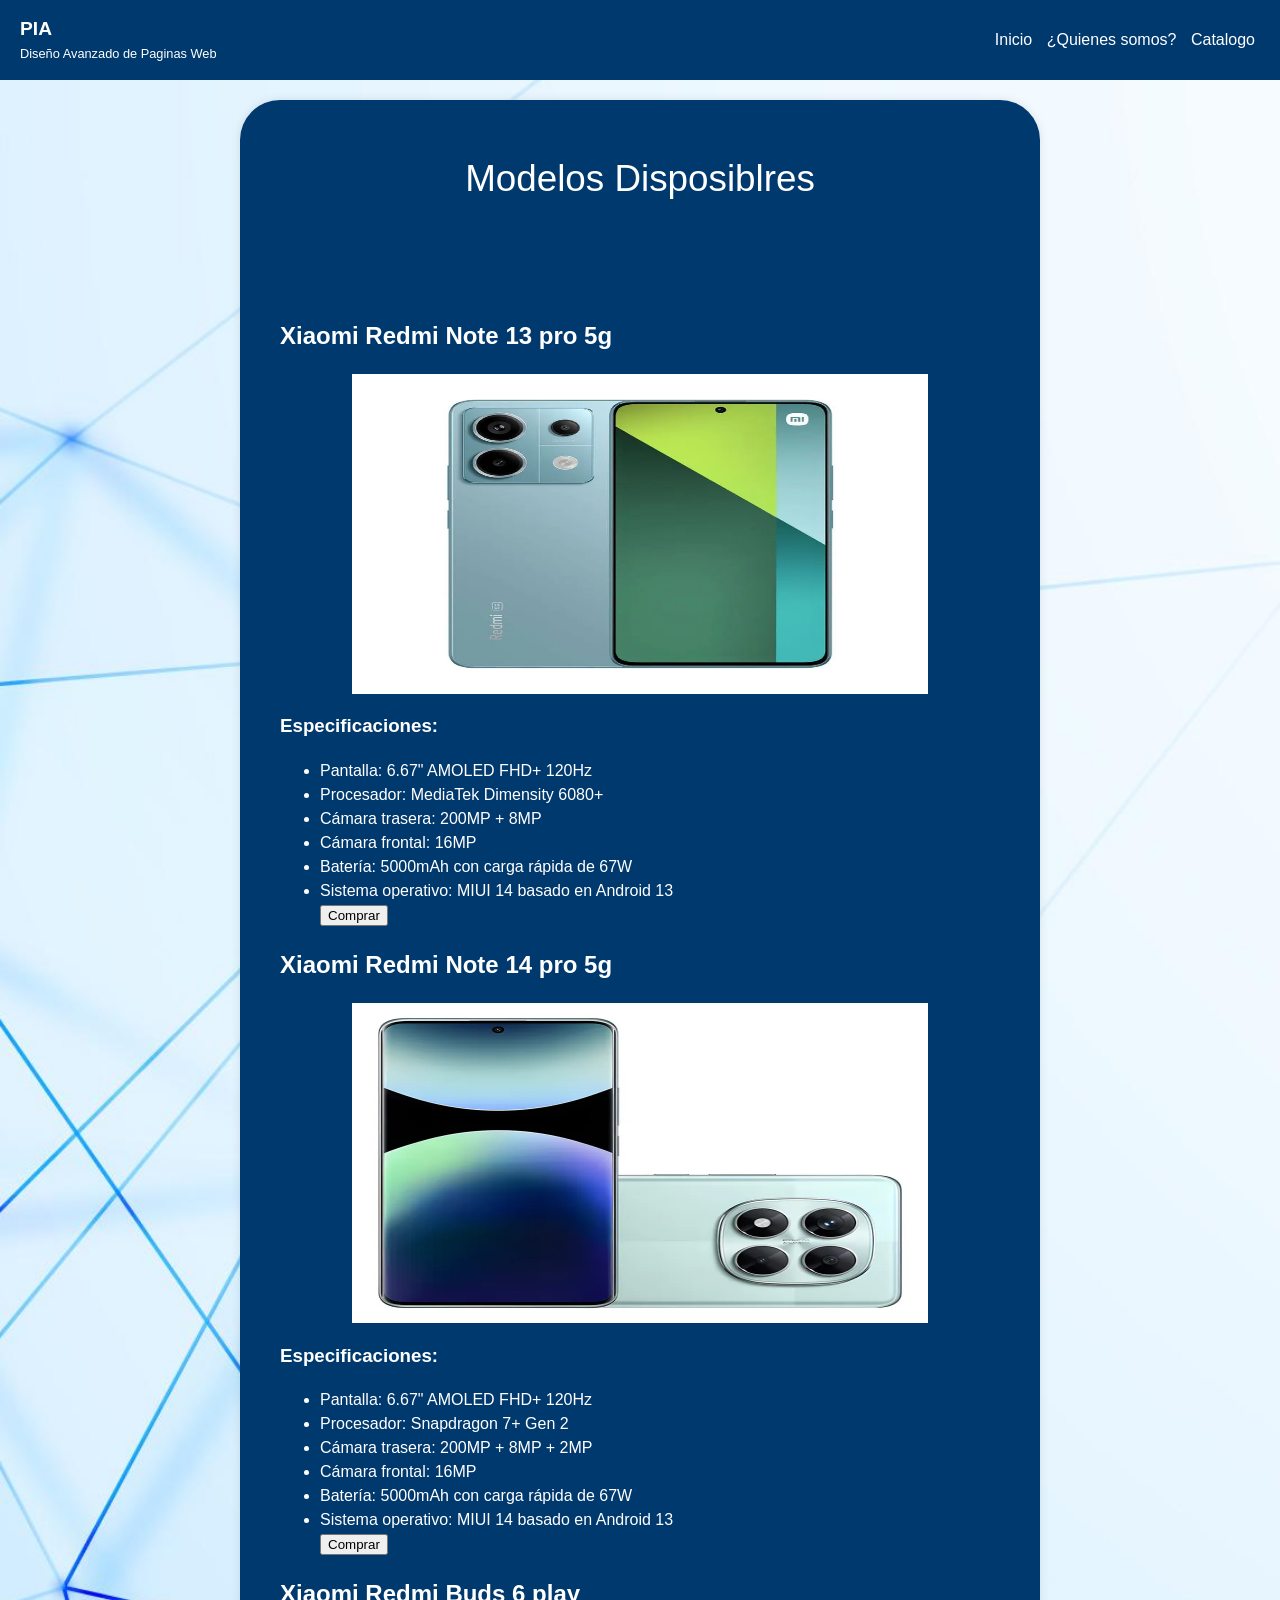
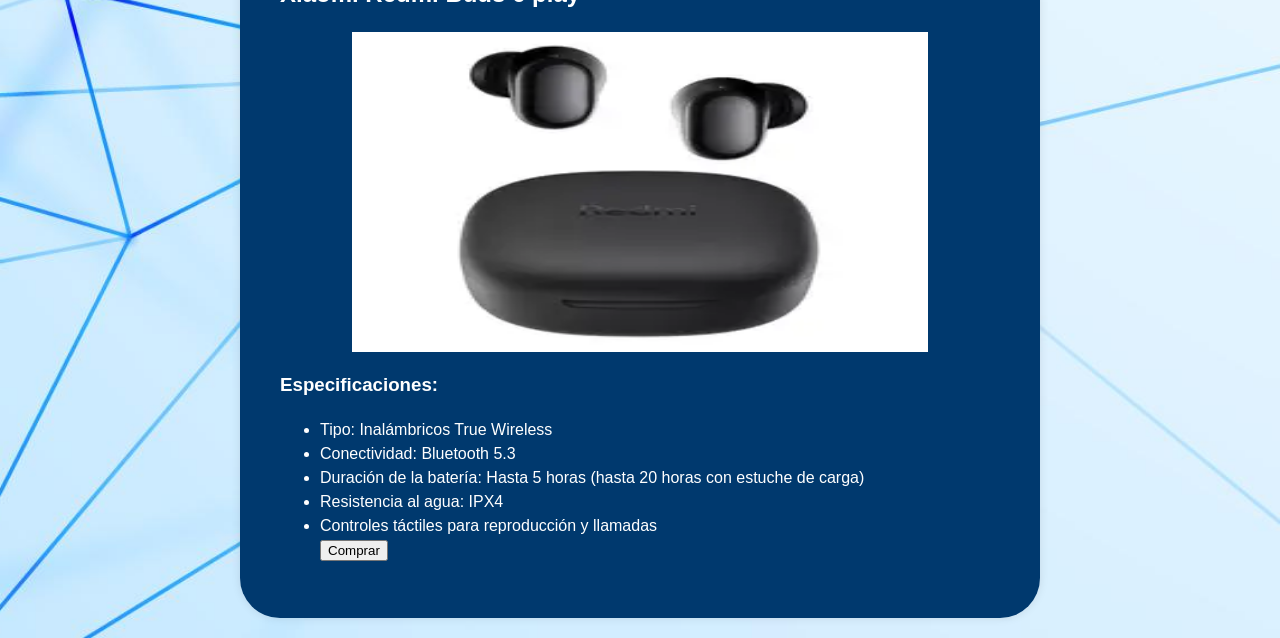
==== catalogo.html @ 2ade406b "primer version 1.0" ====
<!DOCTYPE html>
<html lang="es">
<head>
<meta charset="UTF-8">
<title>TechMobile</title>
<link rel="stylesheet" href="styles.css">
</head>
<body>
<header id="main-header">
    <a id="logo-header" href="index.html">
        <span class="site-name">PIA</span>
        <span class="site-desc">Diseño Avanzado de Paginas Web</span>
    </a>
    <nav>
        <ul>
            <li><a href="index.html">Inicio</a></li>
            <li><a href="somos.html">¿Quienes somos?</a></li>
            <li><a href="catalogo.html">Catalogo</a></li>
        </ul>
    </nav>
    </header>
    <section id="main-content">
        <article>
            <header>
                <h1>Modelos Disposiblres</h1>
            </header>
            <div class="content">
                <h2>Xiaomi Redmi Note 13 pro 5g</h2>
                <img src="Resursos/redmi13pro.webp" alt="Xiaomi Redmi Note 13 pro 5g">
                <h3>Especificaciones:</h3>
                <ul>
                    <li>Pantalla: 6.67" AMOLED FHD+ 120Hz</li>
                    <li>Procesador: MediaTek Dimensity 6080+</li>
                    <li>Cámara trasera: 200MP + 8MP</li>
                    <li>Cámara frontal: 16MP</li>
                    <li>Batería: 5000mAh con carga rápida de 67W</li>
                    <li>Sistema operativo: MIUI 14 basado en Android 13</li>
                    <button class="button" id="buy" onclick="window.location.href='compra.html'">Comprar</button>
                </ul>
                <h2>Xiaomi Redmi Note 14 pro 5g</h2>
                <img src="Resursos/redmi14pro.webp" alt="Xiaomi Redmi Note 14 pro 5g">
                <h3>Especificaciones:</h3>
                <ul>
                    <li>Pantalla: 6.67" AMOLED FHD+ 120Hz</li>
                    <li>Procesador: Snapdragon 7+ Gen 2</li>
                    <li>Cámara trasera: 200MP + 8MP + 2MP</li>
                    <li>Cámara frontal: 16MP</li>
                    <li>Batería: 5000mAh con carga rápida de 67W</li>
                    <li>Sistema operativo: MIUI 14 basado en Android 13</li>
                    <button class="button" id="buy" onclick="window.location.href='compra.html'">Comprar</button>
                </ul>
                <h2>Xiaomi Redmi Buds 6 play</h2>
                <img src="Resursos/redmiBuds6play.webp" alt="Xiaomi Redmi Buds 6 play">
                <h3>Especificaciones:</h3>
                <ul>
                    <li>Tipo: Inalámbricos True Wireless</li>
                    <li>Conectividad: Bluetooth 5.3</li>
                    <li>Duración de la batería: Hasta 5 horas (hasta 20 horas con estuche de carga)</li>
                    <li>Resistencia al agua: IPX4</li>
                    <li>Controles táctiles para reproducción y llamadas</li>
                    <button class="button" id="buy" onclick="window.location.href='compra.html'">Comprar</button>
            </div> 
        </article>
    </section>
</body>
</html>
---- styles.css ----
body {
    margin: 0;
    padding: 0;
    font-family: Helvetica, Arial, sans-serif;
    color: #ffff; 
    background-image: url("Resursos/fondo.jpg");
    background-size: cover; 
    background-position: center; 
    background-repeat: no-repeat; 
    font-size: 1em;
    line-height: 1.5;
}


h1 {
    font-size: 2.3em;
    line-height: 1.3em;
    margin: 15px 0;
    text-align: center;
    font-weight: 300;
}

p { margin: 0 0 1.5em 0; }


img { 
    display: block; 
    max-height: 20rem;
    width: 50rem; 
    margin: 0 auto; }


#main-header {
    background: #00396e;
    color: white;
    height: 80px;
    width: 100%;
    left: 0;
    top: 0;
    position: fixed;
}

#main-header a { 
    color: white; 
    text-decoration: none; }

#logo-header { 
    float: left; 
    padding: 15px 0 0 20px; 
}
#logo-header:hover { 
    color: #b0aba0;
 }

nav { 
    float: right; 
}
nav ul { 
    margin: 0; 
    padding: 0; 
    list-style: none; 
    padding-right: 20px; 
}
nav ul li { 
    display: inline-block; 
    line-height: 80px; 
}
nav ul li a { 
    display: block; 
    padding: 0 5px; 
    text-decoration: none; 
    color: white; 
}
nav ul li a:hover { 
    background: #b0aba0; 
}

#main-content {

    margin: 100px auto 20px; 
    background: #00396e;
    width: 100%;
    max-width: 800px;
    box-shadow: 0 0 10px rgba(0, 0, 0, .1);
    border-radius: 40px;

}

#main-content header,
#main-content .content { 
    padding: 40px; 
}


.content img {
     max-width: 80%; 
    }

#logo-header .site-name {
    display: block;
    font-weight: 700;
    font-size: 1.2em;
}
#logo-header .site-desc {
    display: block;
    font-weight: 300;
    font-size: 0.8em;
}


#side-menu {
    position: fixed;
    top: 100px; 
    right: 0;
    width: 220px;
    background-color: #00396e;
    border-left: 3px solid #b0aba0;
    border-radius: 10px 0 0 10px;
    box-shadow: -3px 0 10px rgba(0,0,0,0.3);
    padding: 15px 0;
    z-index: 1000;
}

#side-menu ul {
    list-style: none;
    margin: 0;
    padding: 0;
}

#side-menu ul li {
    text-align: center;
    margin: 10px 0;
}

#side-menu ul li a {
    color: white;
    text-decoration: none;
    font-weight: bold;
    display: block;
    padding: 10px;
    transition: background 0.3s;
}

#side-menu ul li a:hover {
    background-color: #b0aba0;
    color: #00396e;
    border-radius: 5px;
}


html {
    scroll-behavior: smooth;
}


.popup {
  display: none;
  position: fixed;
  z-index: 100;
  left: 0;
  top: 0;
  width: 100%;
  height: 100%;
  background: rgba(0, 0, 0, 0.4);
}

.popup-content {
  background: white;
  padding: 20px;
  border-radius: 10px;
  width: 300px;
  text-align: center;
  position: absolute;
  top: 50%;
  left: 50%;
  transform: translate(-50%, -50%);
  box-shadow: 0 0 10px rgba(0, 0, 0, 0.3);
}

.popup-content h2 {
  color: #4CAF50;
}

.popup-content button {
  margin-top: 15px;
  padding: 10px 20px;
  border: none;
  background: #4CAF50;
  color: white;
  border-radius: 8px;
  cursor: pointer;
}

.popup-content button:hover {
  background: #45a049;
}
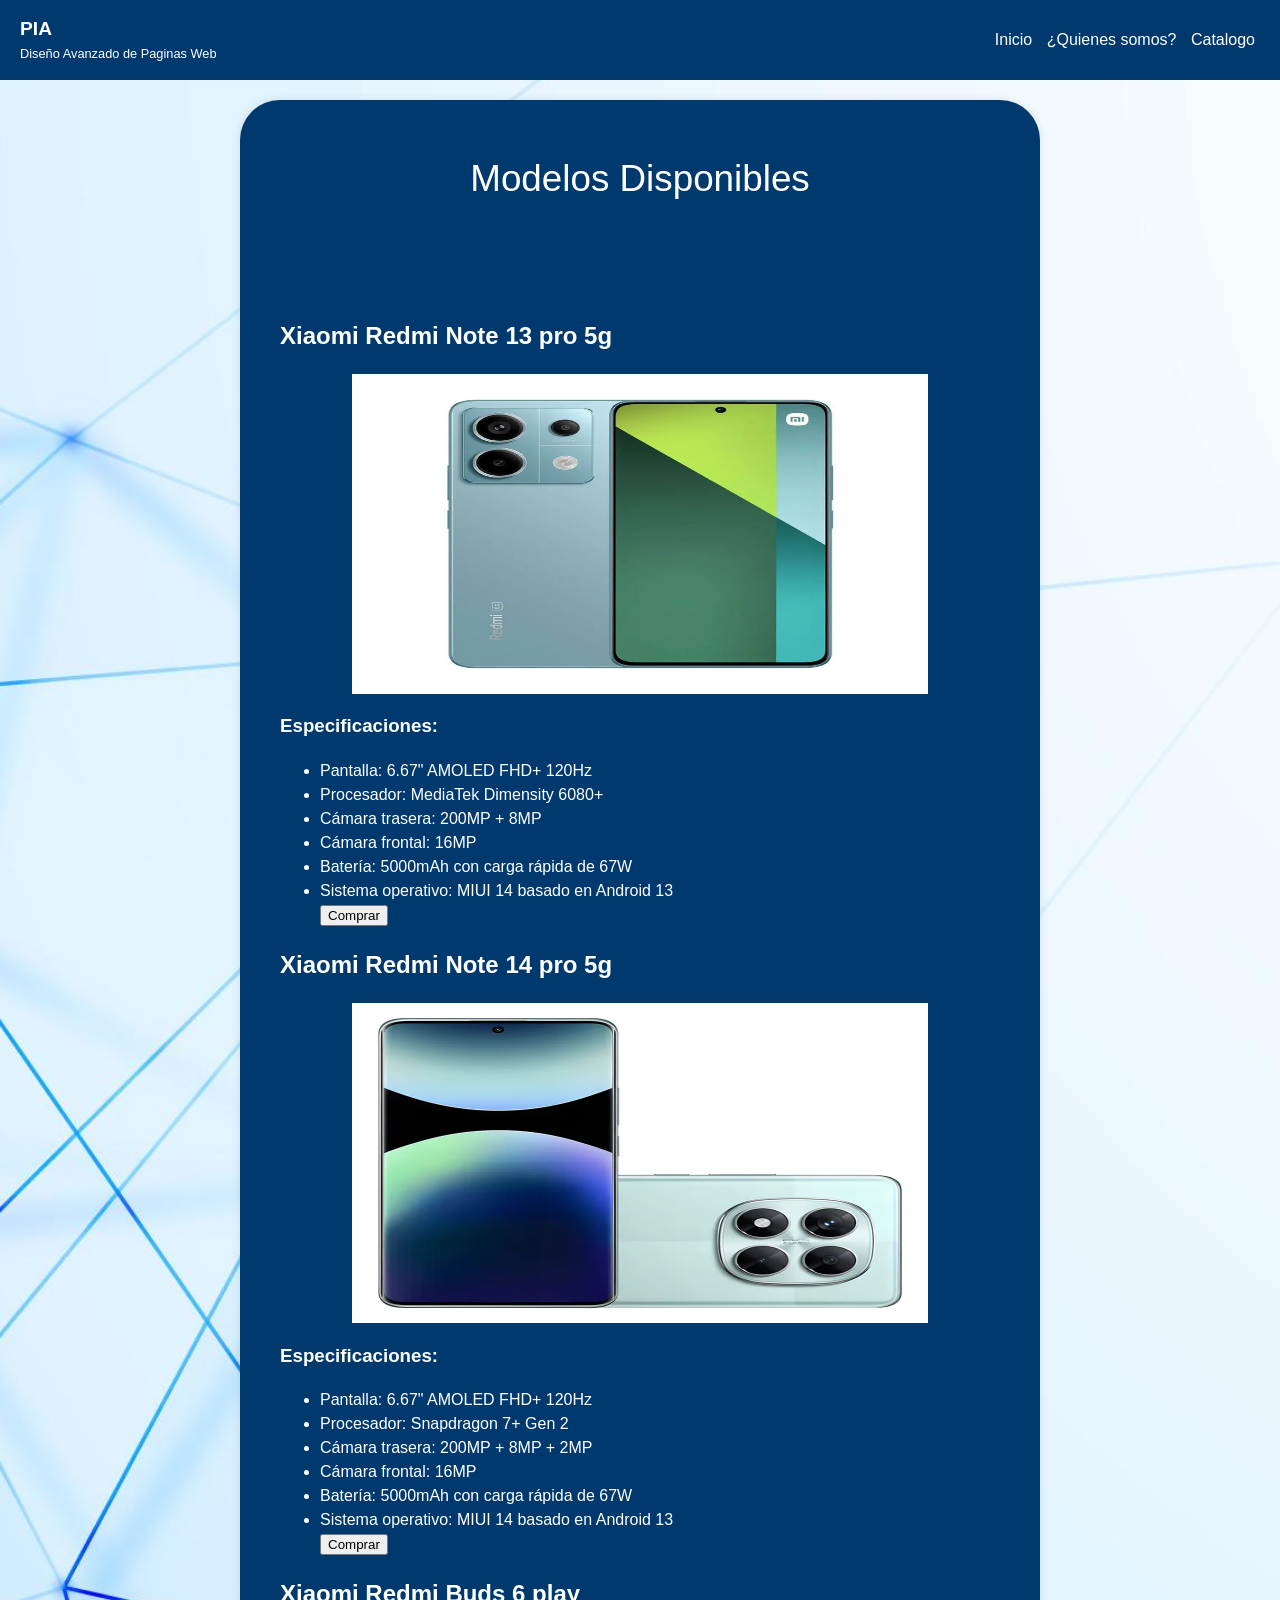
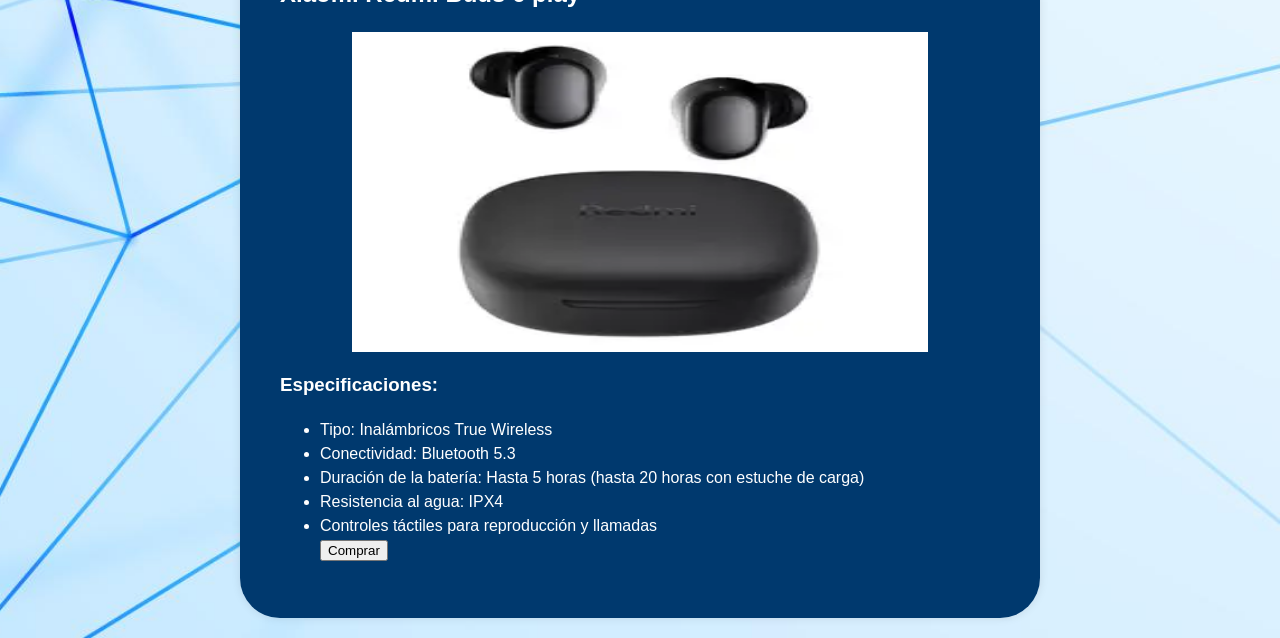
==== commit 9ca5530b: "Actualizar catalogo.html Se corrigió errores de gramática" ====
--- a/catalogo.html
+++ b/catalogo.html
@@ -22,7 +22,7 @@
     <section id="main-content">
         <article>
             <header>
-                <h1>Modelos Disposiblres</h1>
+                <h1>Modelos Disponibles</h1>
             </header>
             <div class="content">
                 <h2>Xiaomi Redmi Note 13 pro 5g</h2>
